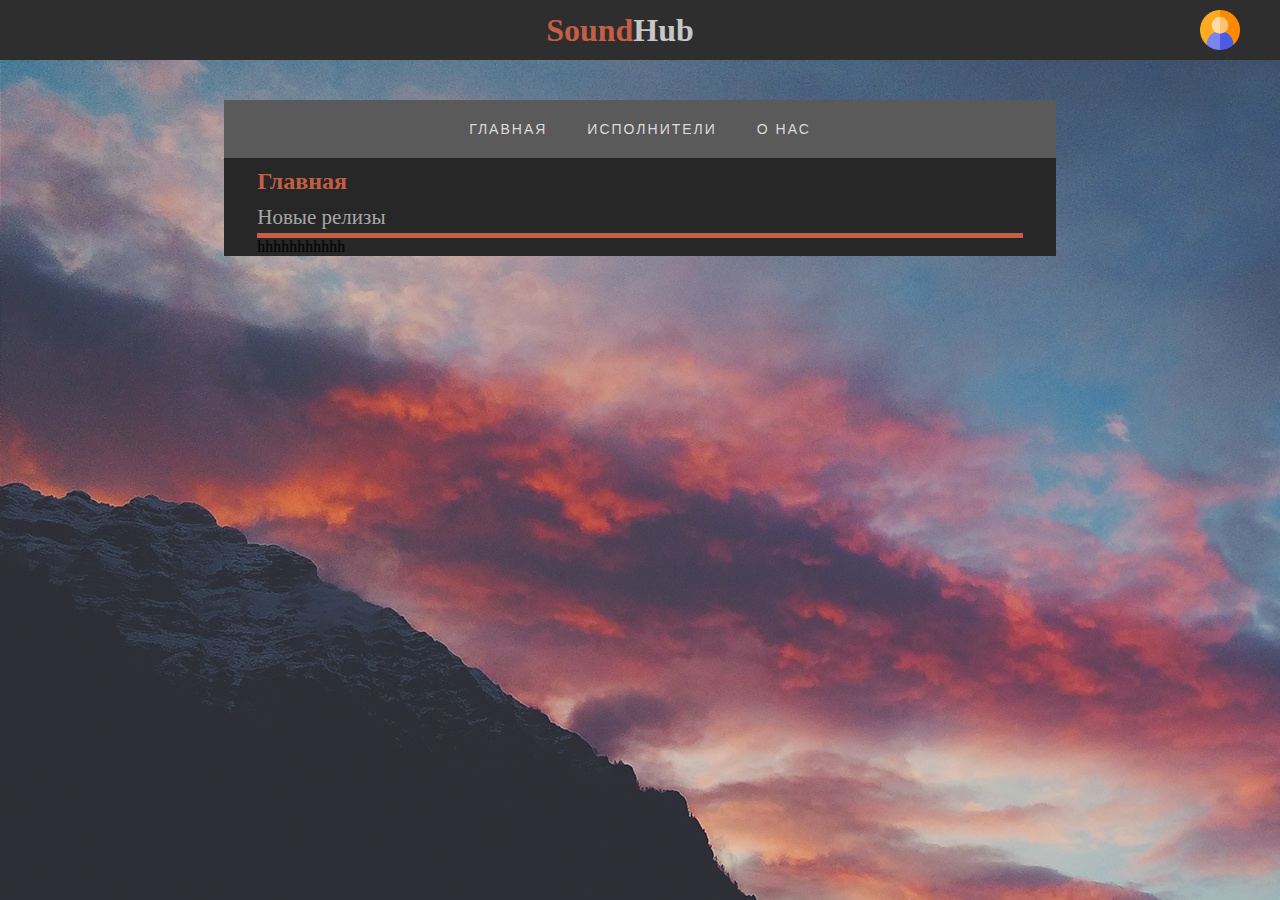
==== SoundHub (realese)/index.html @ ab491984 "init" ====
<!DOCTYPE html>
<html lang="en">

<head>
    <meta charset="UTF-8">
    <link rel="stylesheet" href="style.css">

    <title>SoundHub</title>
</head>

<body>
    <!-- Шапка -->
    <header class="header">
        <div class="empty"></div>
        <h1 class="title" style="color: rgb(196, 94, 68);">Sound<span style="color: rgb(199, 199, 199);">Hub</span></h1>
        <img class="user" src="source/img/user.png" alt="user">
    </header>

    <!-- Основа -->
    <main class="main">
        <div class="square">
            <ul class="main-menu">
                <li><a href="#">Главная</a></li>
                <li><a href="#">Исполнители</a></li>
                <li><a href="#">О нас</a></li>
            </ul>

            <div class="content__main">
                <h2 class="main-text" style="color: rgb(196, 94, 68);">Главная</h2>

                <div class="new-releases">
                    <p class="title-nr">Новые релизы</p>
                    <p>hhhhhhhhhhh</p>
                </div>
            </div>
        </div>
    </main>
</body>

</html>
---- SoundHub (realese)/style.css ----
* {
    margin: 0;
    padding: 0;
    box-sizing: border-box;
}

body {
    font-family: fantasy, Times, serif;
    background-image: url('source/img/priroda-gory-skaly-oblaka-nebo-zakat.jpg');
    background-repeat: no-repeat;
    width: 100%;
    height: 100%;
}

.header {
    display: flex;
    width: 100%;
    background-color: rgb(46, 46, 46);
    justify-content: space-between;
    align-items: center;
    padding: 10px 40px;
}

.header .user {
    width: 40px;
    height: 40px;
}

.main {
    display: flex;
    justify-content: center;
}

.square {
    margin: 40px 0;
    width: 65%;
    display: flex;
    flex-wrap: wrap;
    justify-content: center;
    background-color: #272727;
    /* min-width: 720px; */
}

@media (max-width: 1108px) {
    .square {
        width: 720px;
    }
}

@media (max-width: 720px) {
    .square {
        width: 100%;
    }
}

.main-menu {
    display: flex;
    flex-wrap: wrap;
    gap: 40px;

    width: 100%;
    justify-content: center;
    padding: 20px;

    list-style-type: none;
    background-color: rgb(90, 90, 90);
}

.main-menu li a {
    font-family: 'Ubuntu Condensed', sans-serif;

    color: #dddbdb;
    text-decoration: none;
    text-transform: uppercase;
    letter-spacing: 2px;
    font-size: 14px;
}

.content__main {
    width: 92%;
    display: flex;
    flex-wrap: wrap;
}

.content__main .main-text {
    padding: 10px 0;
    width: 100%;
}

.new-releases {
    width: 100%;
    display: flex;
    flex-wrap: wrap;
}

.title-nr {
    width: 100%;

    color: rgb(167, 167, 167);
    padding-bottom: 3px;
    border-bottom: solid 5px rgb(196, 94, 68);

    font-size: 21px;
}
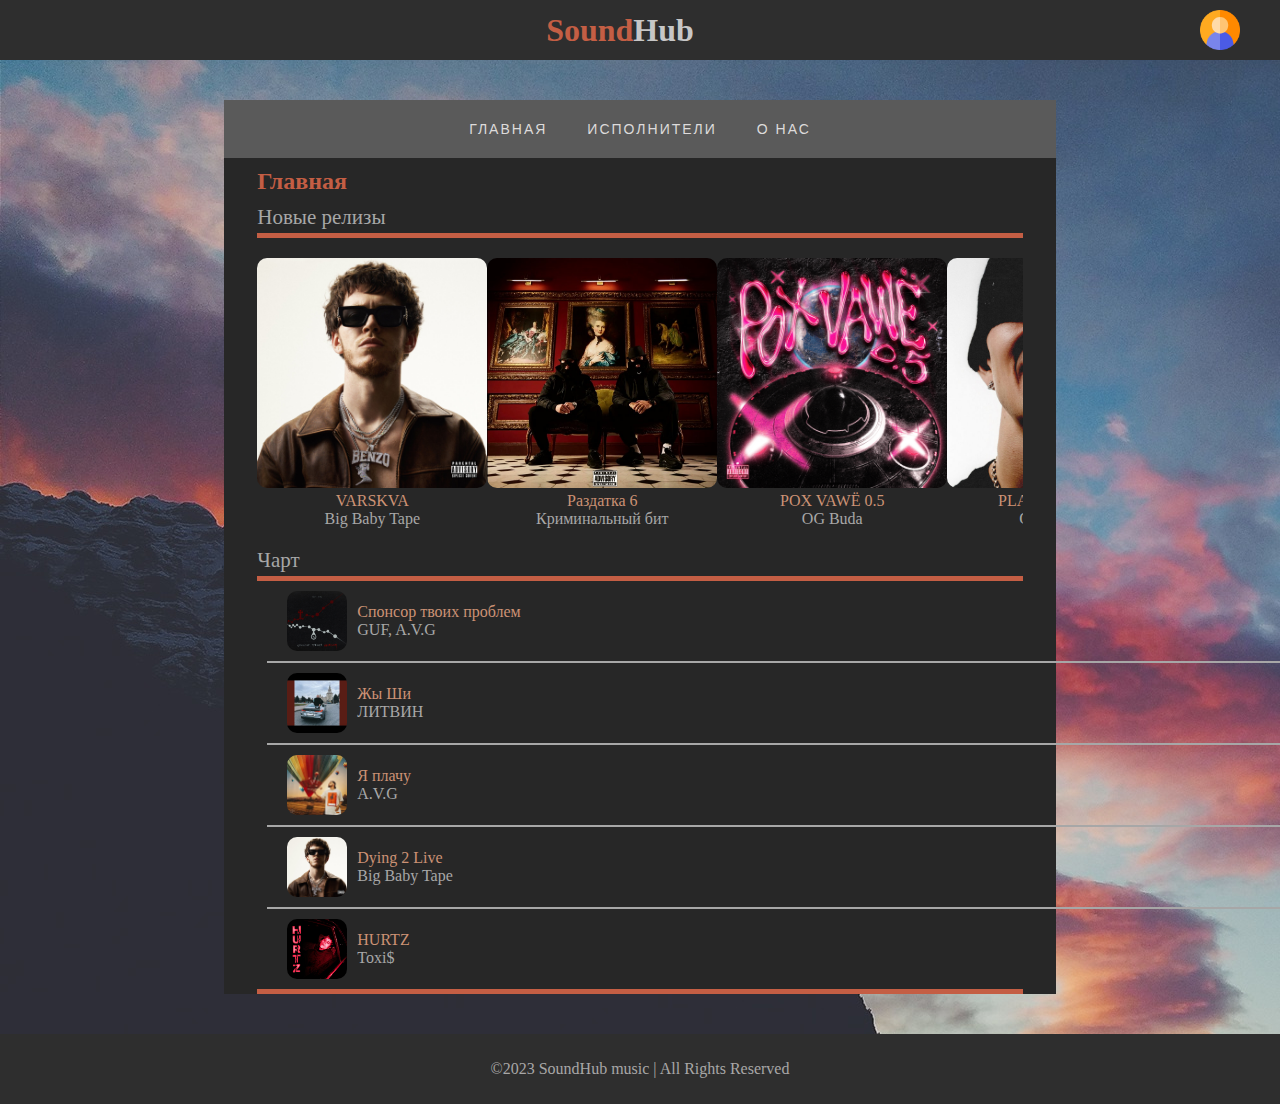
==== commit 261f85b6: "update 2.0.2" ====
--- a/SoundHub (realese)/index.html
+++ b/SoundHub (realese)/index.html
@@ -19,6 +19,7 @@
     <!-- Основа -->
     <main class="main">
         <div class="square">
+            <!-- Меню навигации -->
             <ul class="main-menu">
                 <li><a href="#">Главная</a></li>
                 <li><a href="#">Исполнители</a></li>
@@ -30,11 +31,80 @@
 
                 <div class="new-releases">
                     <p class="title-nr">Новые релизы</p>
-                    <p>hhhhhhhhhhh</p>
+                    <div class="nr-cards">
+                        <div class="bbt-varskva">
+                            <img src="source/BBT.jpg" alt="bbt VARSKVA">
+                            <p>VARSKVA<br><span>Big Baby Tape</span></p>
+                        </div>
+
+                        <div class="crm-bit">
+                            <img src="source/crm-bit.jpg" alt="crm bit">
+                            <p>Раздатка 6<br><span>Криминальный бит</span></p>
+                        </div>
+
+                        <div class="og-pw5">
+                            <img src="source/og-pw05.png" alt="og pw5">
+                            <p>POX VAWЁ 0.5<br><span>OG Buda</span></p>
+                        </div>
+
+                        <div class="pc2">
+                            <img src="source/pc2-obla.jpeg" alt="pc2-obla">
+                            <p>PLAYERS CLUB 2<br><span>OBLADAET</span></p>
+                        </div>
+                    </div>
                 </div>
+
+                <p class="chart-title">Чарт</p>
+                <div class="chart">
+                    <div class="stp-guf-avg" style="padding: 10px 20px; border-bottom: 2px solid rgb(167, 167, 167); width: 315%;">
+                        <img src="source/guf, avg.jpg" alt="stp guf avg">
+                        <div class="name-music" style="width: 20%;">
+                            <p>Спонсор твоих проблем</p>
+                            <span>GUF, A.V.G</span>
+                        </div>
+                    </div>
+
+                    <div class="litvin" style="padding: 10px 20px; border-bottom: 2px solid rgb(167, 167, 167); width: 315%;">
+                        <img src="source/литвин.jpg" alt="litvin">
+                        <div class="name-music">
+                            <p>Жы Ши</p>
+                            <span>ЛИТВИН</span>
+                        </div>
+                    </div>
+
+                    <div class="avg" style="padding: 10px 20px; border-bottom: 2px solid rgb(167, 167, 167); width: 315%;">
+                        <img src="source/я плачу.jpg" alt="я плачу">
+                        <div class="name-music">
+                            <p>Я плачу</p>
+                            <span>A.V.G</span>
+                        </div>
+                    </div>
+
+                    <div class="bbt-dtl" style="padding: 10px 20px; border-bottom: 2px solid rgb(167, 167, 167); width: 315%;">
+                        <img src="source/BBT.jpg" alt="d2l">
+                        <div class="name-music" style="width: 10%;">
+                            <p>Dying 2 Live</p>
+                            <span>Big Baby Tape</span>
+                        </div>
+                    </div>
+
+                    <div class="toxis" style="padding: 10px 20px; width: 315%;">
+                        <img src="source/hurtzjpg.jpg" alt="toxis">
+                        <div class="name-music">
+                            <p>HURTZ</p>
+                            <span>Toxi$</span>
+                        </div>
+                    </div>
+                </div>
+
+                <p class="empty-line"></p>
             </div>
         </div>
     </main>
+
+    <footer>
+        <p>©2023 SoundHub music | All Rights Reserved</p>
+    </footer>
 </body>
 
 </html>--- a/SoundHub (realese)/style.css
+++ b/SoundHub (realese)/style.css
@@ -101,4 +101,94 @@
     border-bottom: solid 5px rgb(196, 94, 68);
 
     font-size: 21px;
+}
+
+.nr-cards {
+    padding: 20px 0;
+    width: 100%;
+
+    display: flex;
+    text-align: center;
+    justify-content: space-around;
+    align-items: center;
+}
+
+.nr-cards img {
+    width: 230px;
+    height: 230px;
+    object-fit: cover;
+
+    border-radius: 10px;
+}
+
+.nr-cards p {
+    color: rgb(204, 146, 117);
+}
+
+.nr-cards span {
+    width: max-content;
+    color: rgb(168, 167, 167);
+}
+
+.chart-title {
+    width: 100%;
+
+    color: rgb(167, 167, 167);
+    padding-bottom: 3px;
+    border-bottom: solid 5px rgb(196, 94, 68);
+
+    font-size: 21px;
+}
+
+.chart div {
+    display: flex;
+    margin-left: 10px;
+}
+
+.chart img {
+    width: 60px;
+    height: 60px;
+    border-radius: 10px;
+
+    object-fit: cover;
+}
+
+.name-music {
+    display: inline;
+    align-items: center;
+    flex-wrap: wrap;
+    align-content: center;
+    width: 5%;
+
+    color: rgb(204, 146, 117);
+}
+
+.name-music span {
+    color: rgb(168, 167, 167);
+}
+
+.empty-line {
+    border-bottom: solid 5px rgb(196, 94, 68);
+    width: 100%;
+    height: 5px;
+}
+
+footer {
+    display: flex;
+    align-items: center;
+    justify-content: center;
+    background-color: rgb(46, 46, 46);
+    /* background-color: #272727; */
+    color: rgb(168, 167, 167);
+
+    height: 70px;
+    width: 100%;
+    overflow: scroll;
+}
+
+@media (max-width: 1600px) {
+    .nr-cards {
+        overflow-x: scroll;
+    }
+    
 }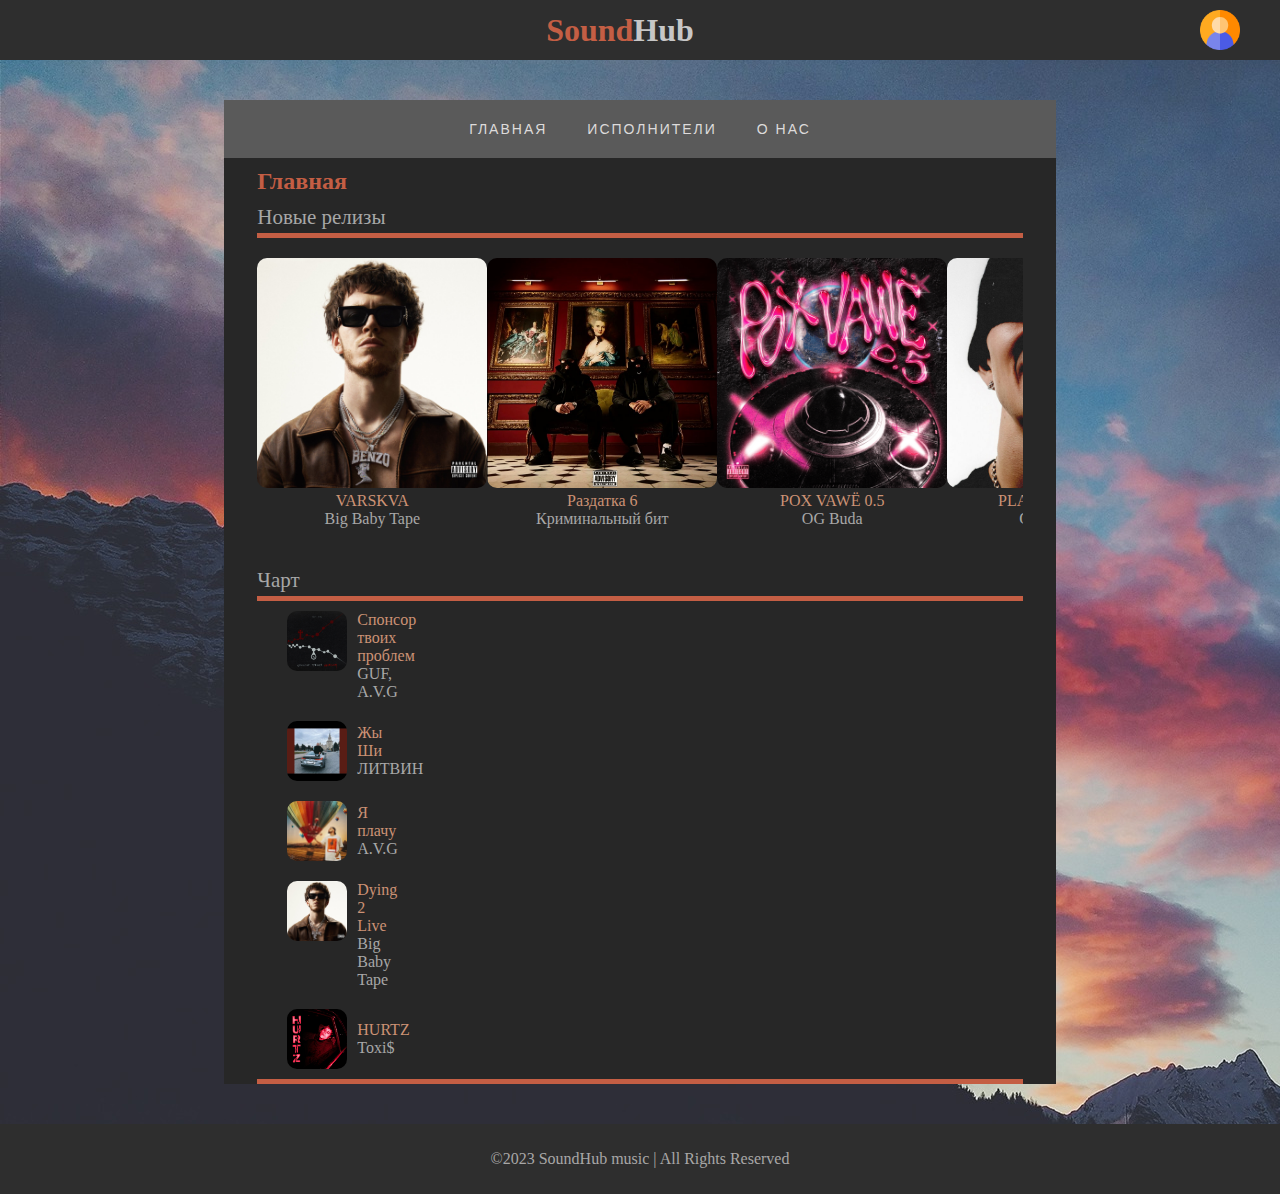
==== commit 005a6b0e: "update 2.2" ====
--- a/SoundHub (realese)/index.html
+++ b/SoundHub (realese)/index.html
@@ -56,7 +56,7 @@
 
                 <p class="chart-title">Чарт</p>
                 <div class="chart">
-                    <div class="stp-guf-avg" style="padding: 10px 20px; border-bottom: 2px solid rgb(167, 167, 167); width: 315%;">
+                    <div class="stp-guf-avg" style="padding: 10px 20px;">
                         <img src="source/guf, avg.jpg" alt="stp guf avg">
                         <div class="name-music" style="width: 20%;">
                             <p>Спонсор твоих проблем</p>
@@ -64,7 +64,7 @@
                         </div>
                     </div>
 
-                    <div class="litvin" style="padding: 10px 20px; border-bottom: 2px solid rgb(167, 167, 167); width: 315%;">
+                    <div class="litvin" style="padding: 10px 20px;">
                         <img src="source/литвин.jpg" alt="litvin">
                         <div class="name-music">
                             <p>Жы Ши</p>
@@ -72,7 +72,7 @@
                         </div>
                     </div>
 
-                    <div class="avg" style="padding: 10px 20px; border-bottom: 2px solid rgb(167, 167, 167); width: 315%;">
+                    <div class="avg" style="padding: 10px 20px;">
                         <img src="source/я плачу.jpg" alt="я плачу">
                         <div class="name-music">
                             <p>Я плачу</p>
@@ -80,7 +80,7 @@
                         </div>
                     </div>
 
-                    <div class="bbt-dtl" style="padding: 10px 20px; border-bottom: 2px solid rgb(167, 167, 167); width: 315%;">
+                    <div class="bbt-dtl" style="padding: 10px 20px;">
                         <img src="source/BBT.jpg" alt="d2l">
                         <div class="name-music" style="width: 10%;">
                             <p>Dying 2 Live</p>
@@ -88,7 +88,7 @@
                         </div>
                     </div>
 
-                    <div class="toxis" style="padding: 10px 20px; width: 315%;">
+                    <div class="toxis" style="padding: 10px 20px;">
                         <img src="source/hurtzjpg.jpg" alt="toxis">
                         <div class="name-music">
                             <p>HURTZ</p>
--- a/SoundHub (realese)/style.css
+++ b/SoundHub (realese)/style.css
@@ -113,6 +113,21 @@
     align-items: center;
 }
 
+.nr-cards::-webkit-scrollbar {
+    width: 10px;
+    height: 10px;
+}
+
+.nr-cards::-webkit-scrollbar-track {
+    background: none;
+}
+
+.nr-cards::-webkit-scrollbar-thumb {
+    background-color: rgb(196, 94, 68);
+    width: 4px;
+    border-radius: 99px;
+}
+
 .nr-cards img {
     width: 230px;
     height: 230px;
@@ -183,12 +198,15 @@
 
     height: 70px;
     width: 100%;
-    overflow: scroll;
 }
 
 @media (max-width: 1600px) {
     .nr-cards {
         overflow-x: scroll;
     }
+
+    .new-releases {
+        padding-bottom: 20px;
+    }
     
 }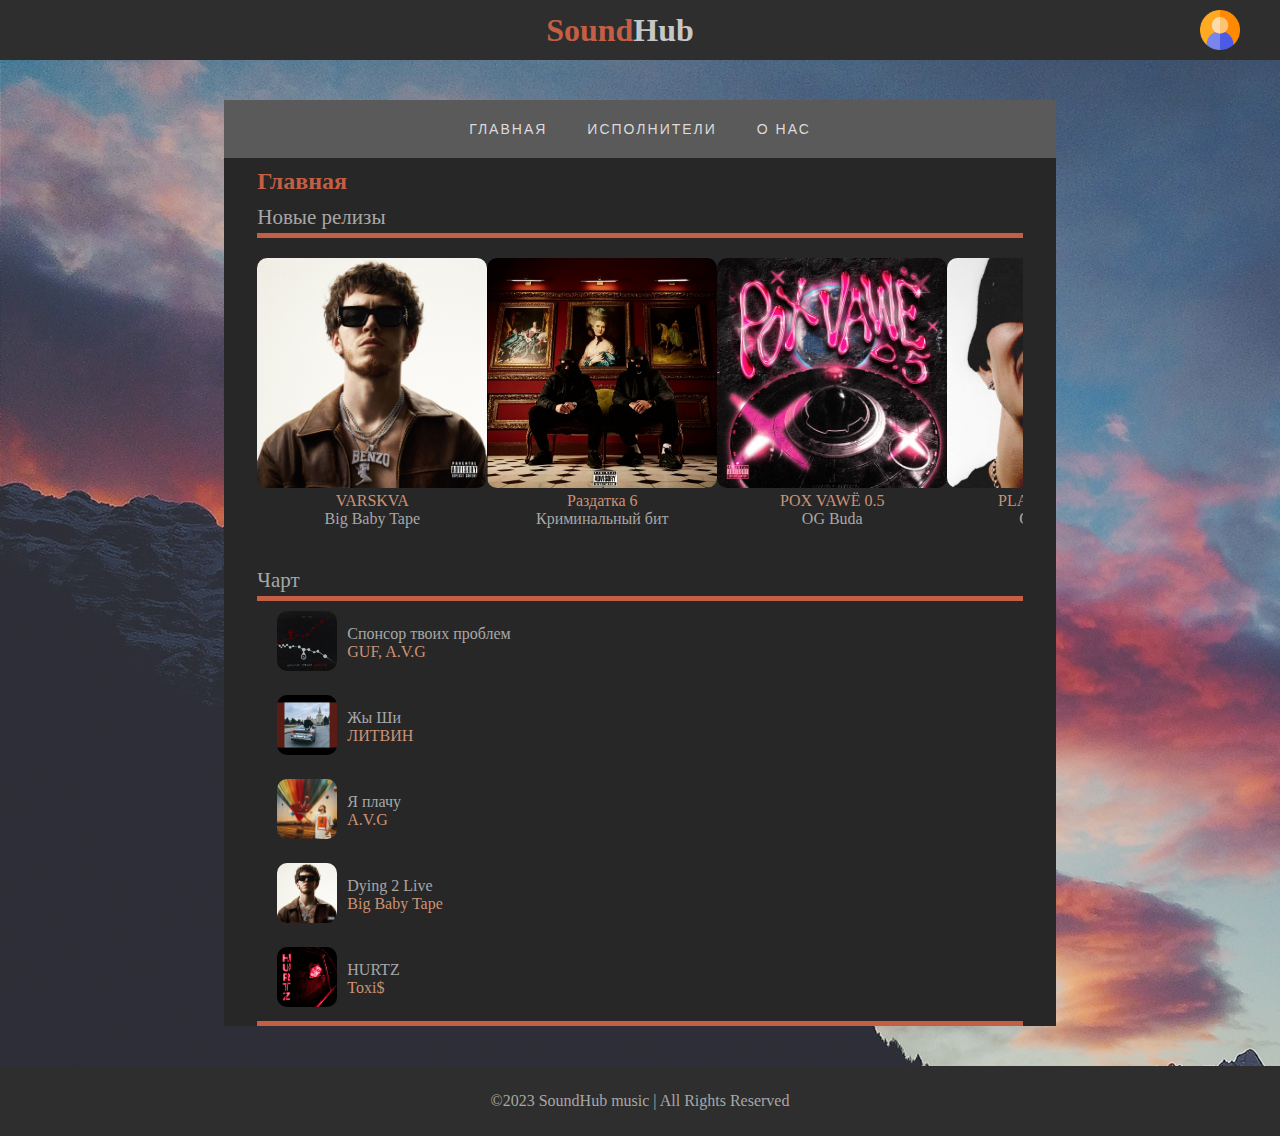
==== commit d866e8e5: "update css" ====
--- a/SoundHub (realese)/index.html
+++ b/SoundHub (realese)/index.html
@@ -56,16 +56,28 @@
 
                 <p class="chart-title">Чарт</p>
                 <div class="chart">
+                    <!-- <div class="stp-guf-avg" style="padding: 10px 20px;">
+                        <img src="source/guf, avg.jpg" alt="stp guf avg">
+                        <div class="name-music">
+                            <p>Спонсор твоих проблем</p>
+                            <span>GUF, A.V.G</span>
+                        </div>
+                    </div> -->
+
                     <div class="stp-guf-avg" style="padding: 10px 20px;">
-                        <img src="source/guf, avg.jpg" alt="stp guf avg">
-                        <div class="name-music" style="width: 20%;">
+                        <div class="img-guf-avg">
+                            <img src="source/guf, avg.jpg" alt="fdfd">
+                        </div>
+                        <div class="title-guf-avg">
                             <p>Спонсор твоих проблем</p>
                             <span>GUF, A.V.G</span>
                         </div>
                     </div>
 
                     <div class="litvin" style="padding: 10px 20px;">
-                        <img src="source/литвин.jpg" alt="litvin">
+                        <div>
+                            <img src="source/литвин.jpg" alt="litvin">
+                        </div>
                         <div class="name-music">
                             <p>Жы Ши</p>
                             <span>ЛИТВИН</span>
@@ -73,7 +85,9 @@
                     </div>
 
                     <div class="avg" style="padding: 10px 20px;">
-                        <img src="source/я плачу.jpg" alt="я плачу">
+                        <div>
+                            <img src="source/я плачу.jpg" alt="я плачу">
+                        </div>
                         <div class="name-music">
                             <p>Я плачу</p>
                             <span>A.V.G</span>
@@ -81,15 +95,19 @@
                     </div>
 
                     <div class="bbt-dtl" style="padding: 10px 20px;">
-                        <img src="source/BBT.jpg" alt="d2l">
-                        <div class="name-music" style="width: 10%;">
+                        <div>
+                            <img src="source/BBT.jpg" alt="d2l">
+                        </div>
+                        <div class="name-music">
                             <p>Dying 2 Live</p>
                             <span>Big Baby Tape</span>
                         </div>
                     </div>
 
                     <div class="toxis" style="padding: 10px 20px;">
-                        <img src="source/hurtzjpg.jpg" alt="toxis">
+                        <div>
+                            <img src="source/hurtzjpg.jpg" alt="toxis">
+                        </div>
                         <div class="name-music">
                             <p>HURTZ</p>
                             <span>Toxi$</span>
--- a/SoundHub (realese)/style.css
+++ b/SoundHub (realese)/style.css
@@ -141,8 +141,23 @@
 }
 
 .nr-cards span {
-    width: max-content;
+    /* width: max-content; */
     color: rgb(168, 167, 167);
+}
+
+.chart > div {
+    color: rgb(167, 167, 167);
+    display: grid;
+    grid-template-columns: auto auto;
+    align-content: center;
+    grid-gap: 10px;
+
+    justify-content: start;
+    align-items: center;
+}
+
+.chart > div > div > span {
+    color: rgb(204, 146, 117);
 }
 
 .chart-title {
@@ -154,12 +169,6 @@
 
     font-size: 21px;
 }
-
-.chart div {
-    display: flex;
-    margin-left: 10px;
-}
-
 .chart img {
     width: 60px;
     height: 60px;
@@ -168,20 +177,6 @@
     object-fit: cover;
 }
 
-.name-music {
-    display: inline;
-    align-items: center;
-    flex-wrap: wrap;
-    align-content: center;
-    width: 5%;
-
-    color: rgb(204, 146, 117);
-}
-
-.name-music span {
-    color: rgb(168, 167, 167);
-}
-
 .empty-line {
     border-bottom: solid 5px rgb(196, 94, 68);
     width: 100%;
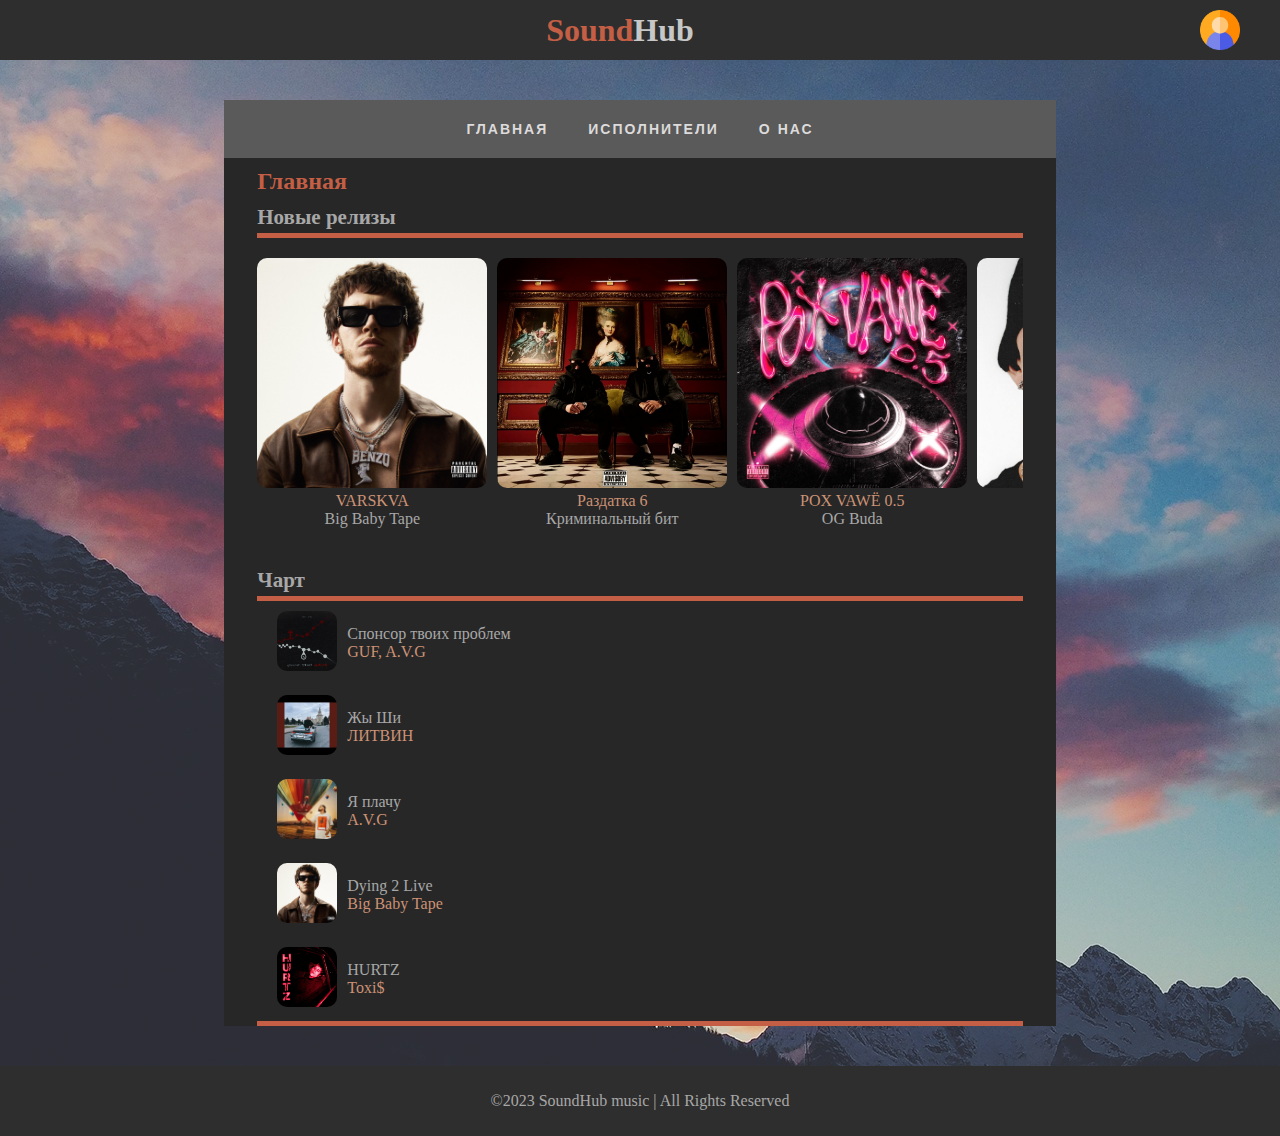
==== commit 533aa665: "update js" ====
--- a/SoundHub (realese)/index.html
+++ b/SoundHub (realese)/index.html
@@ -1,9 +1,11 @@
 <!DOCTYPE html>
-<html lang="en">
+<html lang="ru">
 
 <head>
     <meta charset="UTF-8">
     <link rel="stylesheet" href="style.css">
+    <meta name="viewport" content="width=device-width, initial-scale=1">
+    <script src="script.js" defer></script>
 
     <title>SoundHub</title>
 </head>
@@ -30,7 +32,7 @@
                 <h2 class="main-text" style="color: rgb(196, 94, 68);">Главная</h2>
 
                 <div class="new-releases">
-                    <p class="title-nr">Новые релизы</p>
+                    <h2 class="title-nr">Новые релизы</h2>
                     <div class="nr-cards">
                         <div class="bbt-varskva">
                             <img src="source/BBT.jpg" alt="bbt VARSKVA">
@@ -54,7 +56,7 @@
                     </div>
                 </div>
 
-                <p class="chart-title">Чарт</p>
+                <h2 class="chart-title">Чарт</h2>
                 <div class="chart">
                     <!-- <div class="stp-guf-avg" style="padding: 10px 20px;">
                         <img src="source/guf, avg.jpg" alt="stp guf avg">
--- a/SoundHub (realese)/style.css
+++ b/SoundHub (realese)/style.css
@@ -4,9 +4,17 @@
     box-sizing: border-box;
 }
 
+html {
+    background-color: #272727;
+    display: flex;
+    justify-content: center;
+}
+
 body {
-    font-family: fantasy, Times, serif;
+    /* font-family: fantasy, Times, serif; */
+    font-family: Times;
     background-image: url('source/img/priroda-gory-skaly-oblaka-nebo-zakat.jpg');
+    background-position: center;
     background-repeat: no-repeat;
     width: 100%;
     height: 100%;
@@ -27,6 +35,7 @@
 }
 
 .main {
+    width: 100%;
     display: flex;
     justify-content: center;
 }
@@ -38,13 +47,8 @@
     flex-wrap: wrap;
     justify-content: center;
     background-color: #272727;
+    max-width: 1300px;
     /* min-width: 720px; */
-}
-
-@media (max-width: 1108px) {
-    .square {
-        width: 720px;
-    }
 }
 
 @media (max-width: 720px) {
@@ -74,6 +78,13 @@
     text-transform: uppercase;
     letter-spacing: 2px;
     font-size: 14px;
+    font-weight: 600;
+
+    transition: .3s;
+}
+
+.main-menu li a:hover {
+    color: rgb(196, 94, 68);
 }
 
 .content__main {
@@ -109,8 +120,9 @@
 
     display: flex;
     text-align: center;
-    justify-content: space-around;
-    align-items: center;
+    justify-content: space-evenly;
+    align-items: center;
+    gap: 10px;
 }
 
 .nr-cards::-webkit-scrollbar {
@@ -119,7 +131,8 @@
 }
 
 .nr-cards::-webkit-scrollbar-track {
-    background: none;
+    background: rgb(90, 90, 90);
+    border-radius: 99px;
 }
 
 .nr-cards::-webkit-scrollbar-thumb {
@@ -156,6 +169,10 @@
     align-items: center;
 }
 
+.chart {
+    
+}
+
 .chart > div > div > span {
     color: rgb(204, 146, 117);
 }
@@ -198,6 +215,7 @@
 @media (max-width: 1600px) {
     .nr-cards {
         overflow-x: scroll;
+        justify-content: flex-start;
     }
 
     .new-releases {
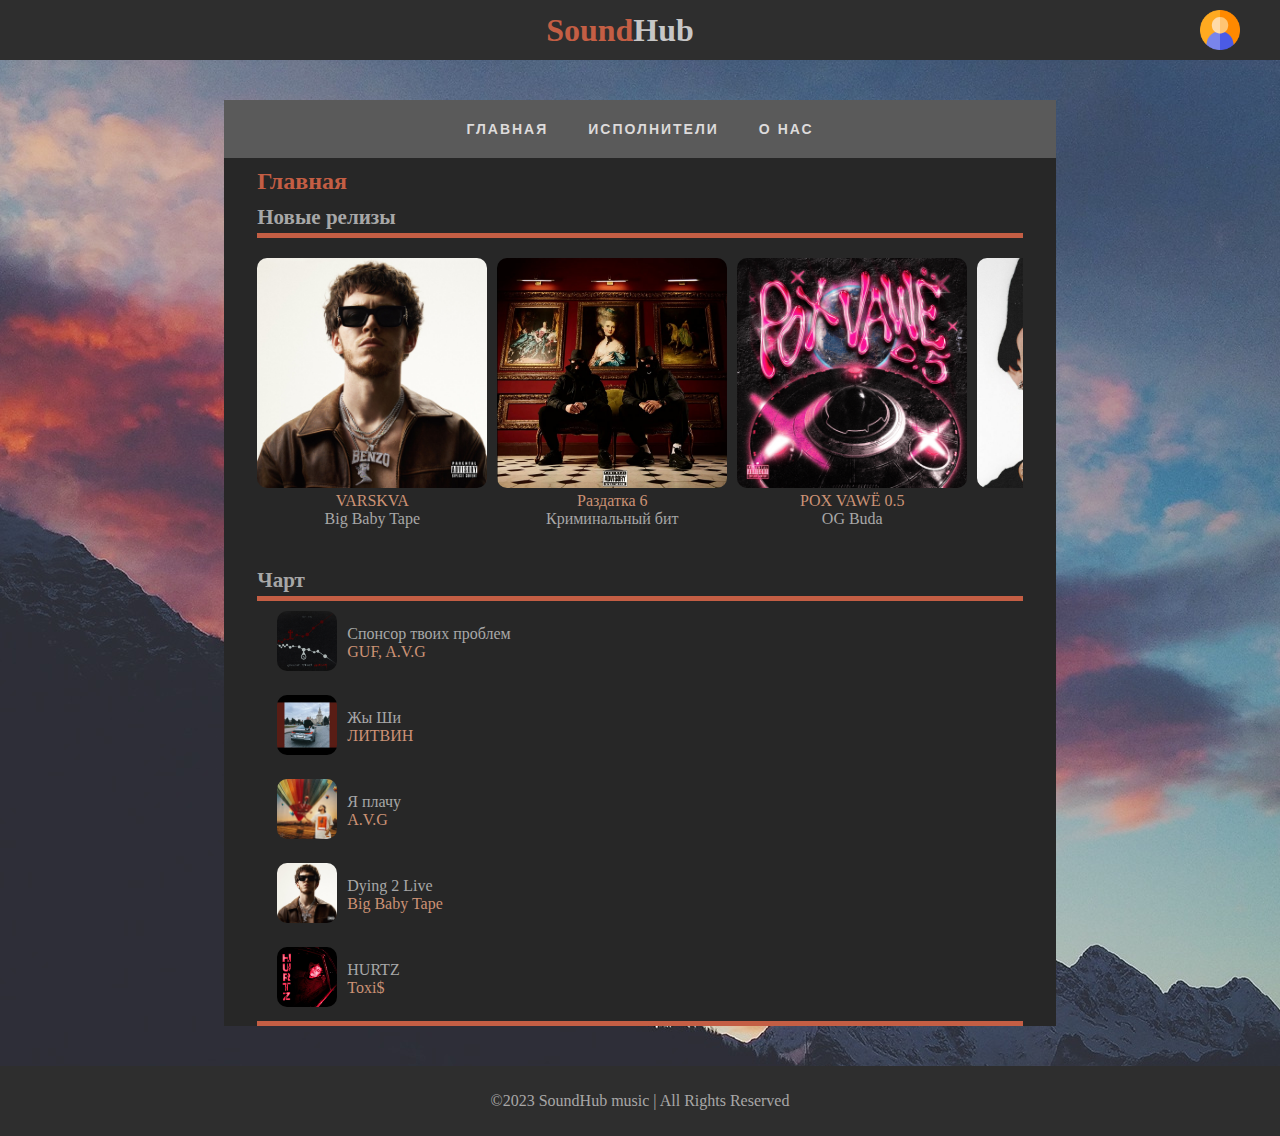
==== commit 65f62741: "update v0.1.6" ====
--- a/SoundHub (realese)/index.html
+++ b/SoundHub (realese)/index.html
@@ -15,7 +15,14 @@
     <header class="header">
         <div class="empty"></div>
         <h1 class="title" style="color: rgb(196, 94, 68);">Sound<span style="color: rgb(199, 199, 199);">Hub</span></h1>
-        <img class="user" src="source/img/user.png" alt="user">
+        <div class="profile">
+            <img id="user" src="source/img/user.png" alt="user">
+            <div id="auth" style="display: none;">
+                <p>Авторизация</p>
+                <p>Регистрация</p>
+            </div>
+        </div>
+        
     </header>
 
     <!-- Основа -->
@@ -35,22 +42,26 @@
                     <h2 class="title-nr">Новые релизы</h2>
                     <div class="nr-cards">
                         <div class="bbt-varskva">
-                            <img src="source/BBT.jpg" alt="bbt VARSKVA">
+                            <img src="source/BBT.jpg" alt="bbt VARSKVA" class="nr-card">
+                            <!-- <img src="source/crm-bit.jpg" alt="fakeImg" class="fake"> -->
                             <p>VARSKVA<br><span>Big Baby Tape</span></p>
                         </div>
 
                         <div class="crm-bit">
-                            <img src="source/crm-bit.jpg" alt="crm bit">
+                            <img src="source/crm-bit.jpg" alt="crm bit" class="nr-card">
+                            <!-- <img src="source/crm-bit.jpg" alt="fakeImg" class="fake"> -->
                             <p>Раздатка 6<br><span>Криминальный бит</span></p>
                         </div>
 
                         <div class="og-pw5">
-                            <img src="source/og-pw05.png" alt="og pw5">
+                            <img src="source/og-pw05.png" alt="og pw5" class="nr-card">
+                            <!-- <img src="source/crm-bit.jpg" alt="fakeImg" class="fake"> -->
                             <p>POX VAWЁ 0.5<br><span>OG Buda</span></p>
                         </div>
 
                         <div class="pc2">
-                            <img src="source/pc2-obla.jpeg" alt="pc2-obla">
+                            <img src="source/pc2-obla.jpeg" alt="pc2-obla" class="nr-card">
+                            <!-- <img src="source/crm-bit.jpg" alt="fakeImg" class="fake"> -->
                             <p>PLAYERS CLUB 2<br><span>OBLADAET</span></p>
                         </div>
                     </div>
--- a/SoundHub (realese)/style.css
+++ b/SoundHub (realese)/style.css
@@ -29,9 +29,37 @@
     padding: 10px 40px;
 }
 
-.header .user {
+.profile {
+    display: flex;
+    justify-content: center;
+}
+
+.header #user {
+    cursor: pointer;
     width: 40px;
     height: 40px;
+    position: relative;
+}
+
+#auth {
+    /* display: ; */
+
+    background-color: #272727;
+    top: 70px;
+    /* right: 10px; */
+    position: absolute;
+    display: flex;
+    flex-wrap: wrap;
+    justify-content: center;
+    color: #dddbdb;
+    padding: 20px 15px;
+    border-radius: 12px;
+
+    gap: 5px;
+}
+
+#auth p {
+    cursor: pointer;
 }
 
 .main {
@@ -212,6 +240,10 @@
     width: 100%;
 }
 
+#fakeImg {
+    z-index: 10;
+}
+
 @media (max-width: 1600px) {
     .nr-cards {
         overflow-x: scroll;
